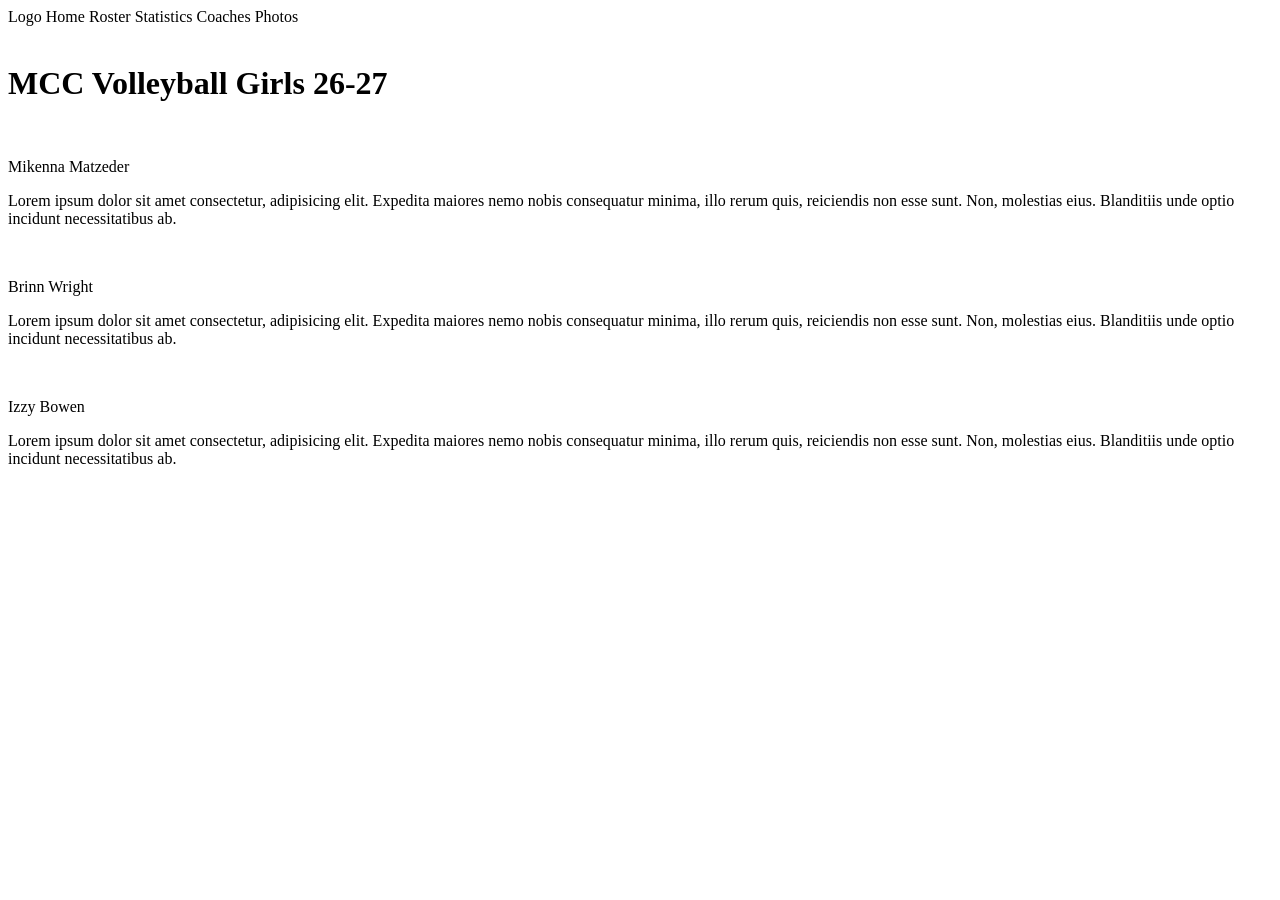
==== index.html @ a519c294 "css" ====
<!DOCTYPE html>
<html lang="en">
<head>
    <meta charset="UTF-8">
    <meta name="viewport" content="width=device-width, initial-scale=1.0">
    <title>Document</title>
</head>
<body>
    <nav>
        <a>Logo</a>
        <a>Home</a>
        <a>Roster</a>
        <a>Statistics</a>
        <a>Coaches</a>
        <a>Photos</a>
    </nav>
    <header>
        <img>
        <h1>MCC Volleyball Girls 26-27</h1>
    </header>
    <main>
        <section>
            <article>
                <img>
                <p>Mikenna Matzeder</p>
                <p>Lorem ipsum dolor sit amet consectetur, adipisicing elit. Expedita maiores nemo nobis consequatur minima, illo rerum quis, reiciendis non esse sunt. Non, molestias eius. Blanditiis unde optio incidunt necessitatibus ab.</p>
            </article>
            <article>
                <img>
                <p>Brinn Wright</p>
                <p>Lorem ipsum dolor sit amet consectetur, adipisicing elit. Expedita maiores nemo nobis consequatur minima, illo rerum quis, reiciendis non esse sunt. Non, molestias eius. Blanditiis unde optio incidunt necessitatibus ab.</p>
            </article>
            <article>
                <img>
                <p>Izzy Bowen</p>
                <p>Lorem ipsum dolor sit amet consectetur, adipisicing elit. Expedita maiores nemo nobis consequatur minima, illo rerum quis, reiciendis non esse sunt. Non, molestias eius. Blanditiis unde optio incidunt necessitatibus ab.</p>
            </article>
        </section>
    </main>
</body>
</html>
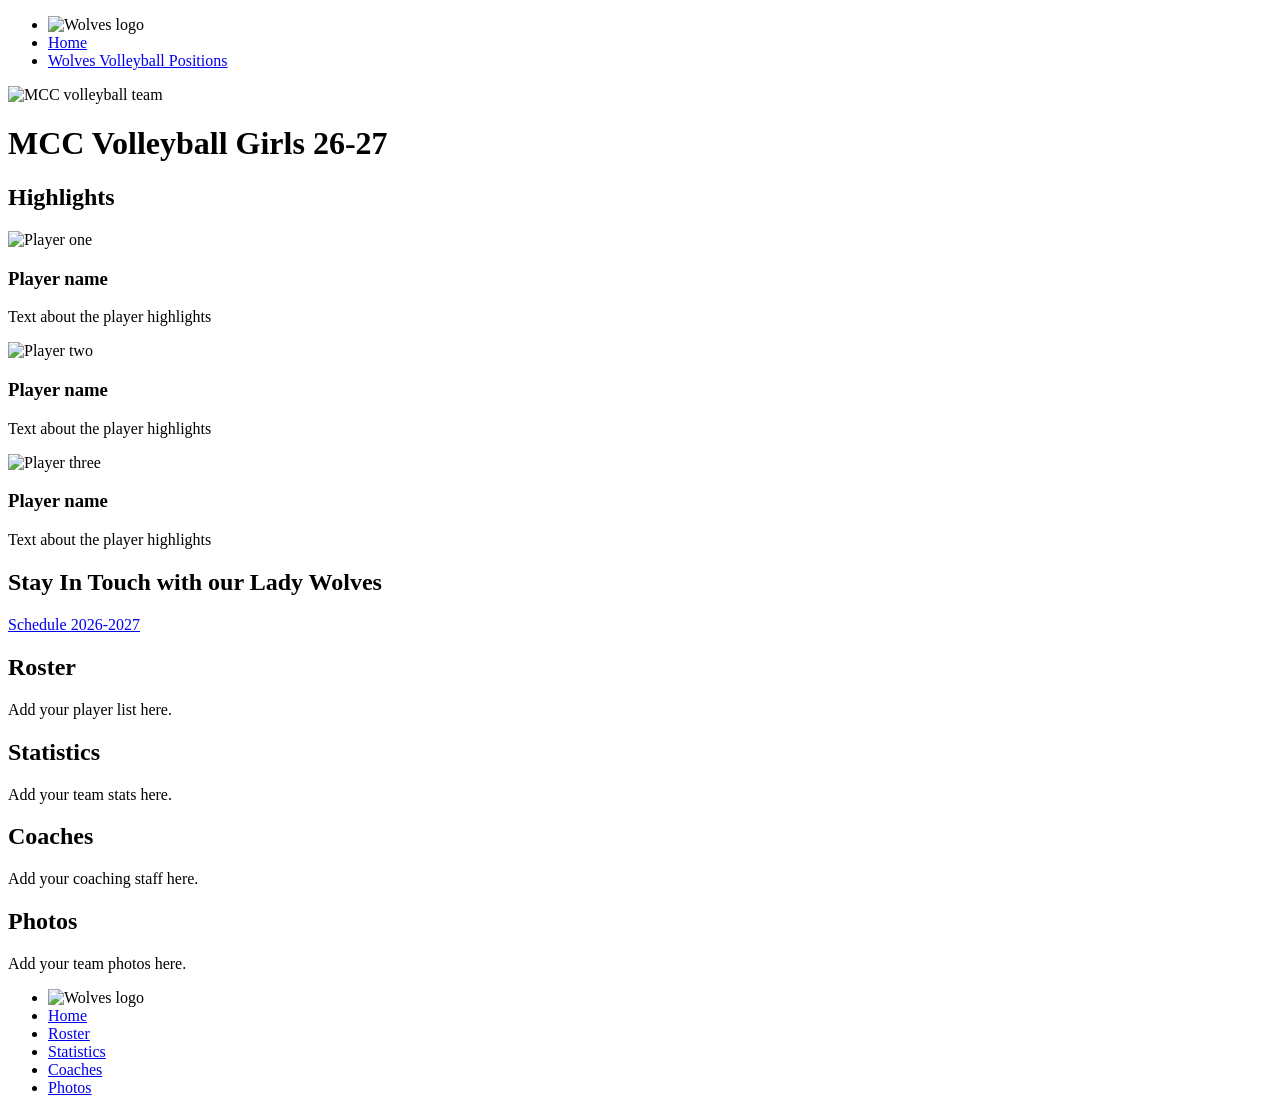
==== commit e03953b0: "first" ====
--- a/index.html
+++ b/index.html
@@ -3,39 +3,115 @@
 <head>
     <meta charset="UTF-8">
     <meta name="viewport" content="width=device-width, initial-scale=1.0">
-    <title>Document</title>
+    <title>MCC Volleyball Girls 26-27</title>
+
+    <link rel="preconnect" href="https://fonts.googleapis.com">
+    <link rel="preconnect" href="https://fonts.gstatic.com" crossorigin>
+    <link href="https://fonts.googleapis.com/css2?family=Kotta+One&family=Inter&display=swap" rel="stylesheet">
+
+    <link rel="stylesheet" href="css/styles.css">
 </head>
-<body>
-    <nav>
-        <a>Logo</a>
-        <a>Home</a>
-        <a>Roster</a>
-        <a>Statistics</a>
-        <a>Coaches</a>
-        <a>Photos</a>
+<body id="top">
+
+    <nav class="site-nav">
+        <ul>
+            <li>
+                <img src="images/wolf-logo.png" alt="Wolves logo">
+            </li>
+
+            <li>
+                <a href="#top">Home</a>
+            </li>
+
+            <li class="title">
+                <a href="layout.html">Wolves Volleyball Positions</a>
+            </li>
+        </ul>
     </nav>
-    <header>
-        <img>
-        <h1>MCC Volleyball Girls 26-27</h1>
-    </header>
+
     <main>
-        <section>
-            <article>
-                <img>
-                <p>Mikenna Matzeder</p>
-                <p>Lorem ipsum dolor sit amet consectetur, adipisicing elit. Expedita maiores nemo nobis consequatur minima, illo rerum quis, reiciendis non esse sunt. Non, molestias eius. Blanditiis unde optio incidunt necessitatibus ab.</p>
-            </article>
-            <article>
-                <img>
-                <p>Brinn Wright</p>
-                <p>Lorem ipsum dolor sit amet consectetur, adipisicing elit. Expedita maiores nemo nobis consequatur minima, illo rerum quis, reiciendis non esse sunt. Non, molestias eius. Blanditiis unde optio incidunt necessitatibus ab.</p>
-            </article>
-            <article>
-                <img>
-                <p>Izzy Bowen</p>
-                <p>Lorem ipsum dolor sit amet consectetur, adipisicing elit. Expedita maiores nemo nobis consequatur minima, illo rerum quis, reiciendis non esse sunt. Non, molestias eius. Blanditiis unde optio incidunt necessitatibus ab.</p>
-            </article>
+        <header class="hero">
+            <img src="images/team-photo.jpg" alt="MCC volleyball team">
+            <h1>MCC Volleyball Girls 26-27</h1>
+        </header>
+
+        <section class="highlights" id="highlights">
+            <h2>Highlights</h2>
+
+            <div class="players">
+                <article class="player">
+                    <img src="images/player-1.jpg" alt="Player one">
+                    <h3>Player name</h3>
+                    <p>Text about the player highlights</p>
+                </article>
+
+                <article class="player">
+                    <img src="images/player-2.jpg" alt="Player two">
+                    <h3>Player name</h3>
+                    <p>Text about the player highlights</p>
+                </article>
+
+                <article class="player">
+                    <img src="images/player-3.jpg" alt="Player three">
+                    <h3>Player name</h3>
+                    <p>Text about the player highlights</p>
+                </article>
+            </div>
+        </section>
+
+        <section class="touch-box" id="schedule">
+            <h2>Stay In Touch with our Lady Wolves</h2>
+            <a class="button" href="#">Schedule 2026-2027</a>
+        </section>
+
+        <section class="info" id="roster">
+            <h2>Roster</h2>
+            <p>Add your player list here.</p>
+        </section>
+
+        <section class="info" id="statistics">
+            <h2>Statistics</h2>
+            <p>Add your team stats here.</p>
+        </section>
+
+        <section class="info" id="coaches">
+            <h2>Coaches</h2>
+            <p>Add your coaching staff here.</p>
+        </section>
+
+        <section class="info" id="photos">
+            <h2>Photos</h2>
+            <p>Add your team photos here.</p>
         </section>
     </main>
+
+    <footer class="site-footer">
+        <ul>
+            <li>
+                <img src="images/wolf-logo.png" alt="Wolves logo">
+            </li>
+
+            <li>
+                <a href="#top">Home</a>
+            </li>
+
+            <li>
+                <a href="#roster">Roster</a>
+            </li>
+
+            <li>
+                <a href="#statistics">Statistics</a>
+            </li>
+
+            <li>
+                <a href="#coaches">Coaches</a>
+            </li>
+
+            <li>
+                <a href="#photos">Photos</a>
+            </li>
+        </ul>
+    </footer>
+
 </body>
 </html>
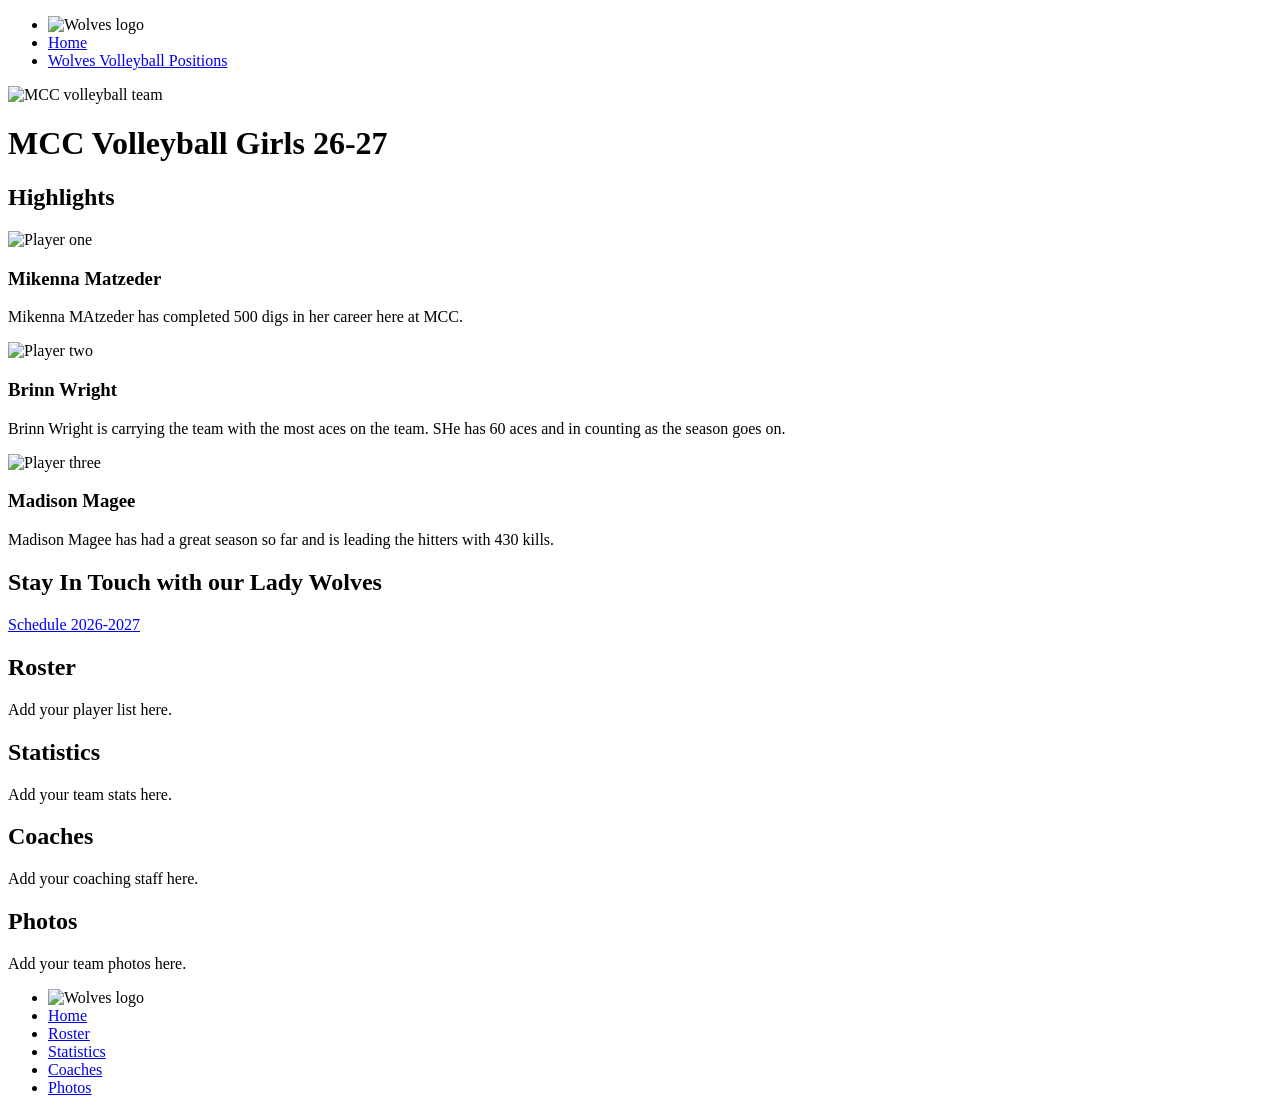
==== commit c9096140: "text" ====
--- a/index.html
+++ b/index.html
@@ -41,20 +41,20 @@
             <div class="players">
                 <article class="player">
                     <img src="images/player-1.jpg" alt="Player one">
-                    <h3>Player name</h3>
-                    <p>Text about the player highlights</p>
+                    <h3>Mikenna Matzeder</h3>
+                    <p>Mikenna MAtzeder has completed 500 digs in her career here at MCC.</p>
                 </article>
 
                 <article class="player">
                     <img src="images/player-2.jpg" alt="Player two">
-                    <h3>Player name</h3>
-                    <p>Text about the player highlights</p>
+                    <h3>Brinn Wright</h3>
+                    <p>Brinn Wright is carrying the team with the most aces on the team. SHe has 60 aces and in counting as the season goes on.</p>
                 </article>
 
                 <article class="player">
                     <img src="images/player-3.jpg" alt="Player three">
-                    <h3>Player name</h3>
-                    <p>Text about the player highlights</p>
+                    <h3>Madison Magee</h3>
+                    <p>Madison Magee has had a great season so far and is leading the hitters with 430 kills.</p>
                 </article>
             </div>
         </section>
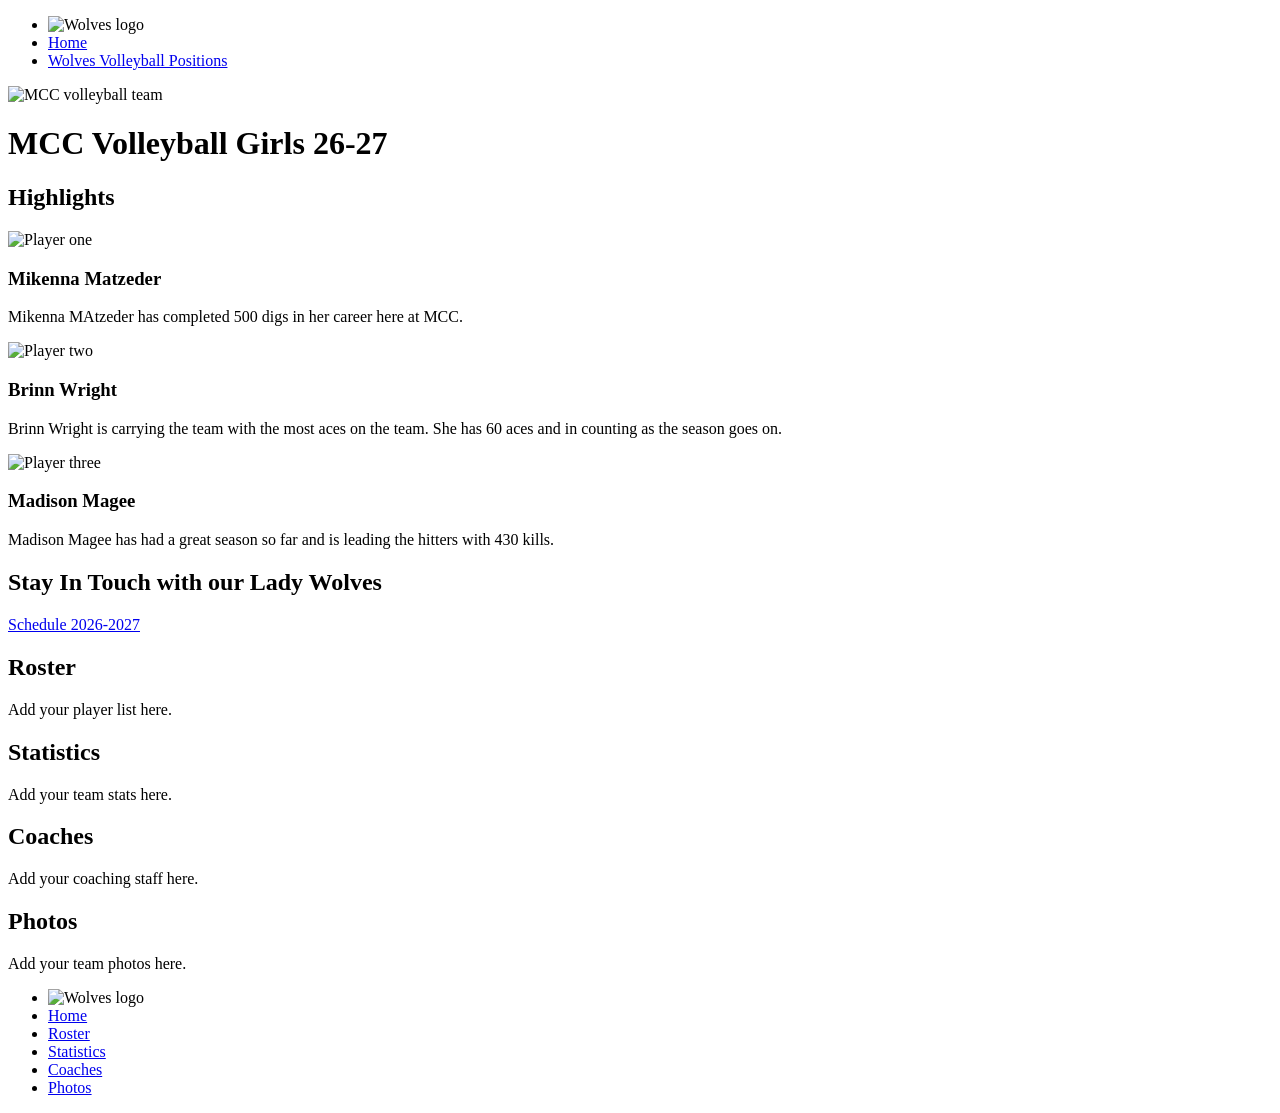
==== commit f718c392: "text" ====
--- a/index.html
+++ b/index.html
@@ -48,7 +48,7 @@
                 <article class="player">
                     <img src="images/player-2.jpg" alt="Player two">
                     <h3>Brinn Wright</h3>
-                    <p>Brinn Wright is carrying the team with the most aces on the team. SHe has 60 aces and in counting as the season goes on.</p>
+                    <p>Brinn Wright is carrying the team with the most aces on the team. She has 60 aces and in counting as the season goes on.</p>
                 </article>
 
                 <article class="player">
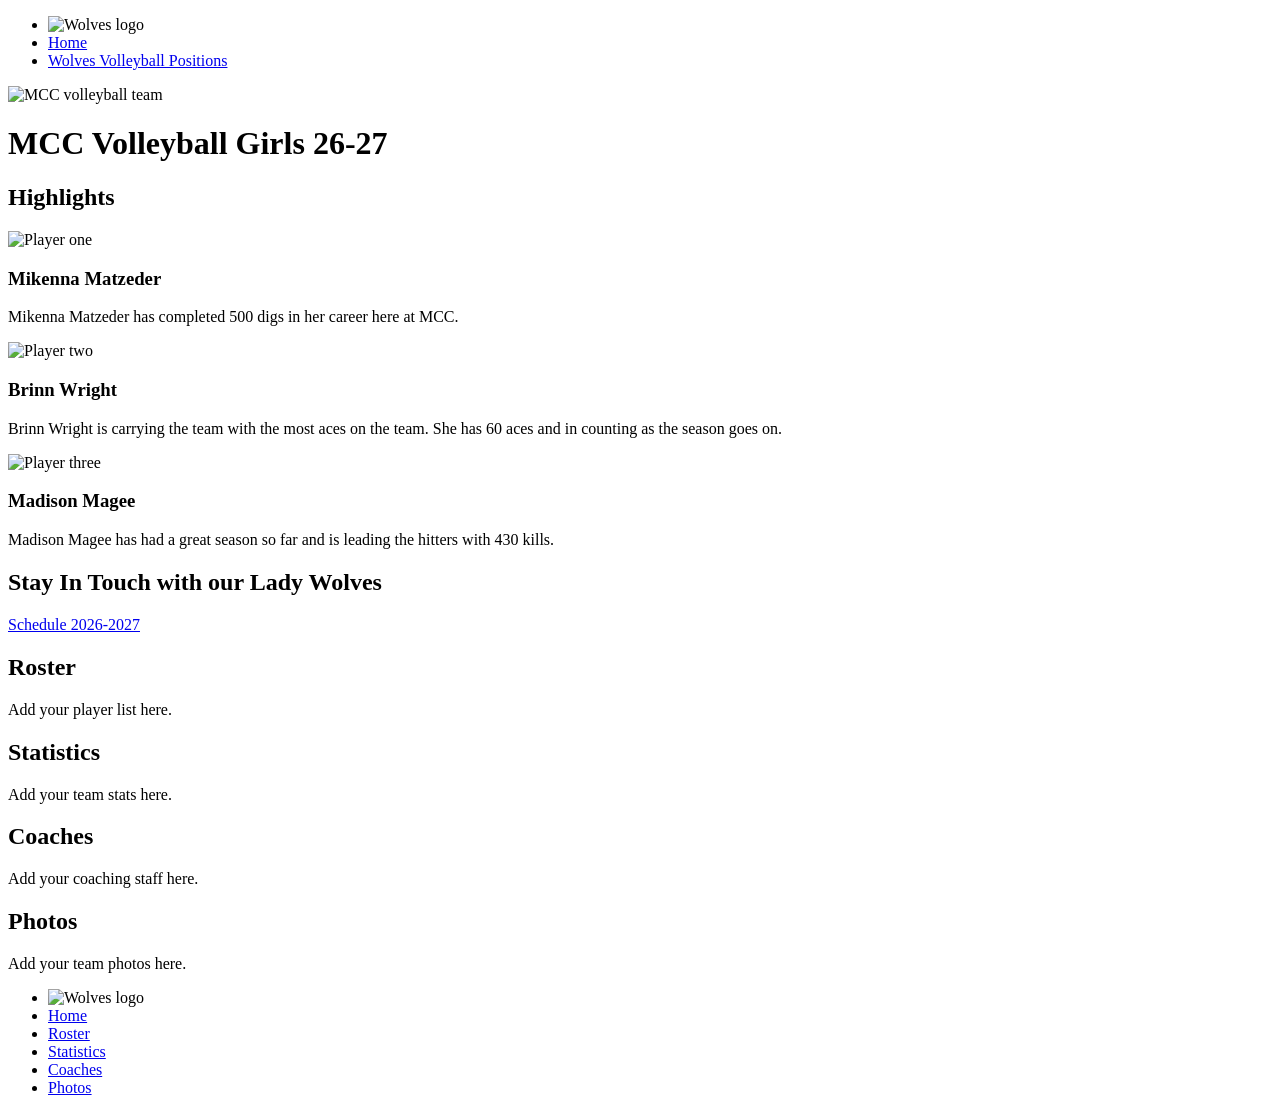
==== commit b1510795: "text" ====
--- a/index.html
+++ b/index.html
@@ -42,7 +42,7 @@
                 <article class="player">
                     <img src="images/player-1.jpg" alt="Player one">
                     <h3>Mikenna Matzeder</h3>
-                    <p>Mikenna MAtzeder has completed 500 digs in her career here at MCC.</p>
+                    <p>Mikenna Matzeder has completed 500 digs in her career here at MCC.</p>
                 </article>
 
                 <article class="player">
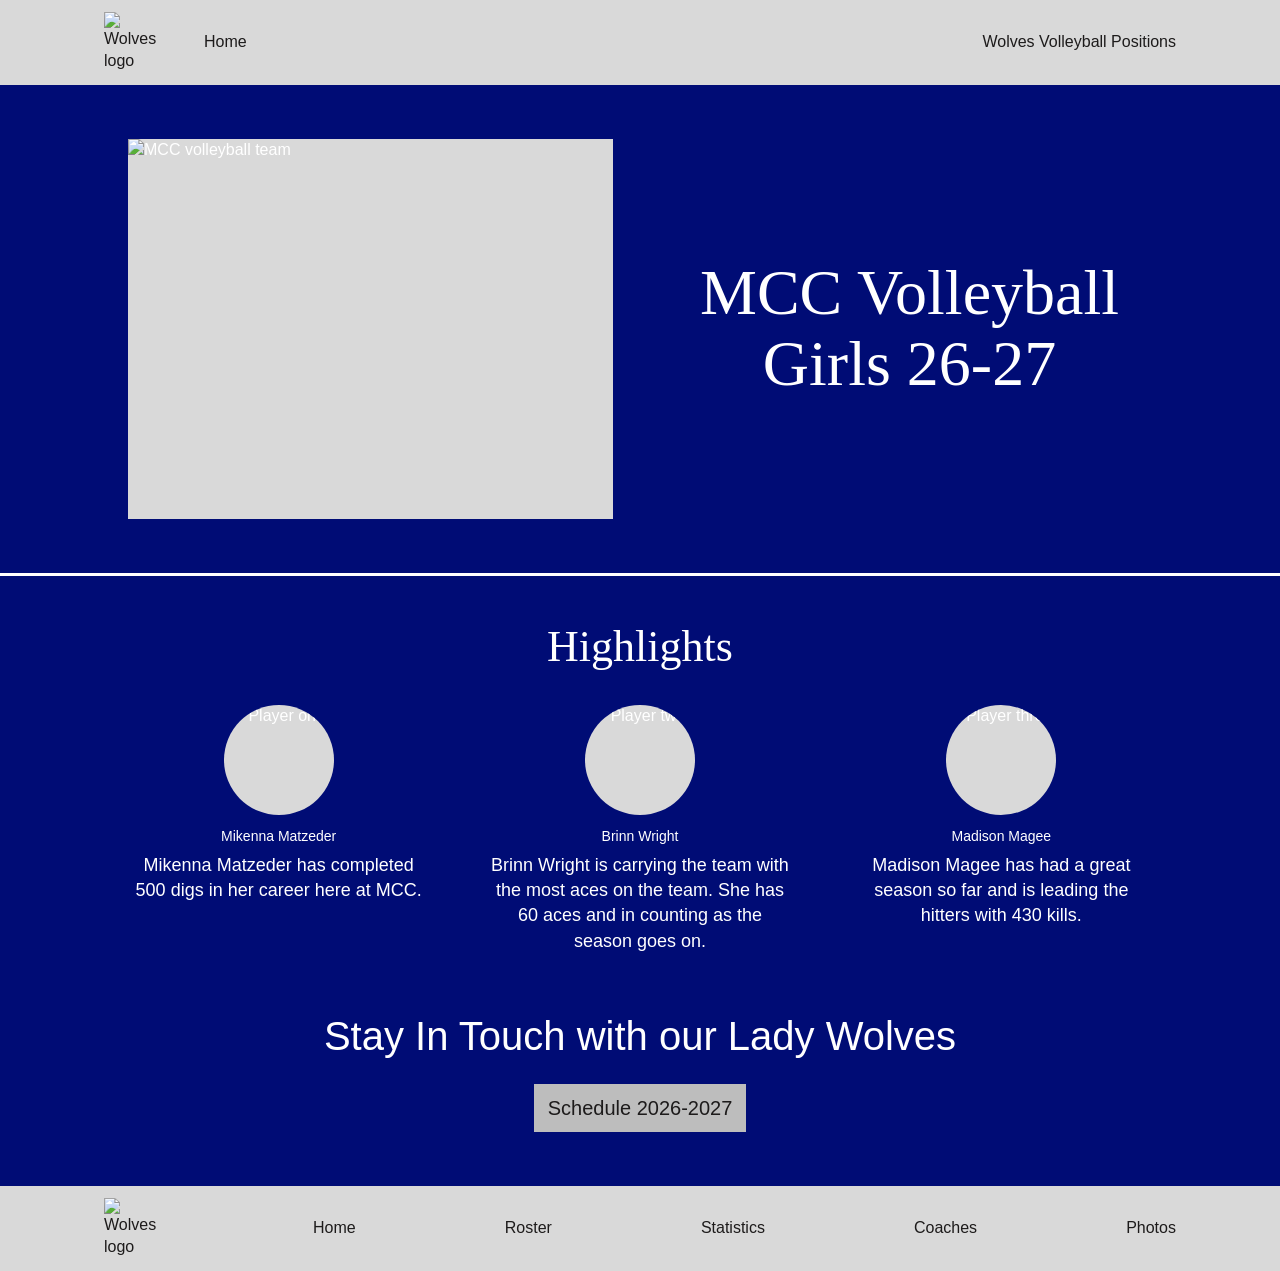
==== commit f9c7be3d: "fixed" ====
--- a/index.html
+++ b/index.html
@@ -64,26 +64,7 @@
             <a class="button" href="#">Schedule 2026-2027</a>
         </section>
 
-        <section class="info" id="roster">
-            <h2>Roster</h2>
-            <p>Add your player list here.</p>
-        </section>
 
-        <section class="info" id="statistics">
-            <h2>Statistics</h2>
-            <p>Add your team stats here.</p>
-        </section>
-
-        <section class="info" id="coaches">
-            <h2>Coaches</h2>
-            <p>Add your coaching staff here.</p>
-        </section>
-
-        <section class="info" id="photos">
-            <h2>Photos</h2>
-            <p>Add your team photos here.</p>
-        </section>
-    </main>
 
     <footer class="site-footer">
         <ul>
--- a/css/styles.css
+++ b/css/styles.css
@@ -0,0 +1,218 @@
+* {
+    box-sizing: border-box;
+    margin: 0;
+    padding: 0;
+}
+
+html {
+    scroll-behavior: smooth;
+}
+
+body {
+    background: #000C75;
+    color: #FFFFFF;
+    font-family: 'Inter', Arial, Helvetica, sans-serif;
+    line-height: 1.4;
+    min-height: 100vh;
+    display: grid;
+    grid-template: auto 1fr auto / 1fr;
+}
+
+h1, h2, h3 {
+    font-family: 'Kotta One', Georgia, serif;
+    font-weight: 400;
+}
+
+a {
+    color: inherit;
+    text-decoration: none;
+}
+
+/* Top and bottom bars */
+.site-nav, .site-footer {
+    background: #D9D9D9;
+    color: #1D1B1B;
+}
+
+.site-nav ul, .site-footer ul {
+    list-style: none;
+    display: grid;
+    align-items: center;
+    gap: 40px;
+    max-width: 1120px;
+    margin: 0 auto;
+    padding: 12px 24px;
+}
+
+.site-nav ul {
+    grid-template: auto / 60px auto 1fr;
+}
+
+.site-footer ul {
+    grid-template: auto / 60px auto auto auto auto auto;
+    justify-content: space-between;
+}
+
+.site-nav img, .site-footer img {
+    height: 50px;
+}
+
+.site-nav .title {
+    text-align: right;
+}
+
+.site-nav a:hover, .site-footer a:hover {
+    text-decoration: underline;
+}
+
+/* Page content */
+main {
+    width: 100%;
+}
+
+h1 {
+    font-size: 64px;
+    line-height: 1.1;
+}
+
+h2 {
+    font-size: 44px;
+}
+
+/* Hero: picture on the left, title on the right */
+.hero {
+    display: grid;
+    grid-template: auto / 1fr 1fr;
+    align-items: center;
+    gap: 54px;
+    padding: 54px 10%;
+}
+
+.hero img {
+    display: block;
+    width: 100%;
+    height: 380px;
+    object-fit: cover;
+    background: #D9D9D9;
+}
+
+.hero h1 {
+    text-align: center;
+}
+
+/* Highlights: three players in a row */
+.highlights {
+    border-top: 3px solid #FFFFFF;
+    padding: 40px 10% 54px;
+    text-align: center;
+}
+
+.players {
+    display: grid;
+    grid-template: auto / 1fr 1fr 1fr;
+    gap: 60px;
+    margin-top: 28px;
+}
+
+.player img {
+    width: 110px;
+    height: 110px;
+    border-radius: 50%;
+    object-fit: cover;
+    background: #D9D9D9;
+    display: block;
+    margin: 0 auto 12px;
+}
+
+.player h3 {
+    font-family: 'Inter', Arial, Helvetica, sans-serif;
+    font-size: 14px;
+    margin-bottom: 6px;
+}
+
+.player p {
+    font-size: 18px;
+}
+
+/* Stay in touch box */
+.touch-box {
+    padding: 0 10% 54px;
+    text-align: center;
+}
+
+.touch-box h2 {
+    font-family: 'Inter', Arial, Helvetica, sans-serif;
+    font-size: 40px;
+}
+
+.button {
+    display: inline-block;
+    margin-top: 20px;
+    background: #BDBDBD;
+    color: #1D1B1B;
+    padding: 10px 14px;
+    font-size: 20px;
+}
+
+.button:hover {
+    background: #FFFFFF;
+}
+
+/* Roster, statistics, coaches, photos */
+.info {
+    border-top: 3px solid #FFFFFF;
+    padding: 40px 10% 54px;
+    text-align: center;
+}
+
+.info p {
+    margin-top: 12px;
+    font-size: 18px;
+}
+
+/* Page 2 (layout.html): positions */
+.page-title {
+    padding: 40px 10% 28px;
+    text-align: center;
+}
+
+.positions {
+    display: grid;
+    grid-template: auto / 1fr 1fr 1fr;
+    gap: 28px;
+    padding: 0 10% 40px;
+}
+
+.position img {
+    display: block;
+    width: 100%;
+    height: 220px;
+    object-fit: cover;
+    background: #D9D9D9;
+}
+
+.position p {
+    margin-top: 10px;
+    text-align: center;
+    font-size: 18px;
+}
+
+.court {
+    border-top: 3px solid #FFFFFF;
+    padding: 40px 10% 54px;
+    text-align: center;
+}
+
+.court img {
+    display: block;
+    width: 100%;
+    height: 420px;
+    object-fit: cover;
+    background: #D9D9D9;
+    margin-bottom: 28px;
+}
+
+.court h2 {
+    font-size: 72px;
+    line-height: 1.1;
+}
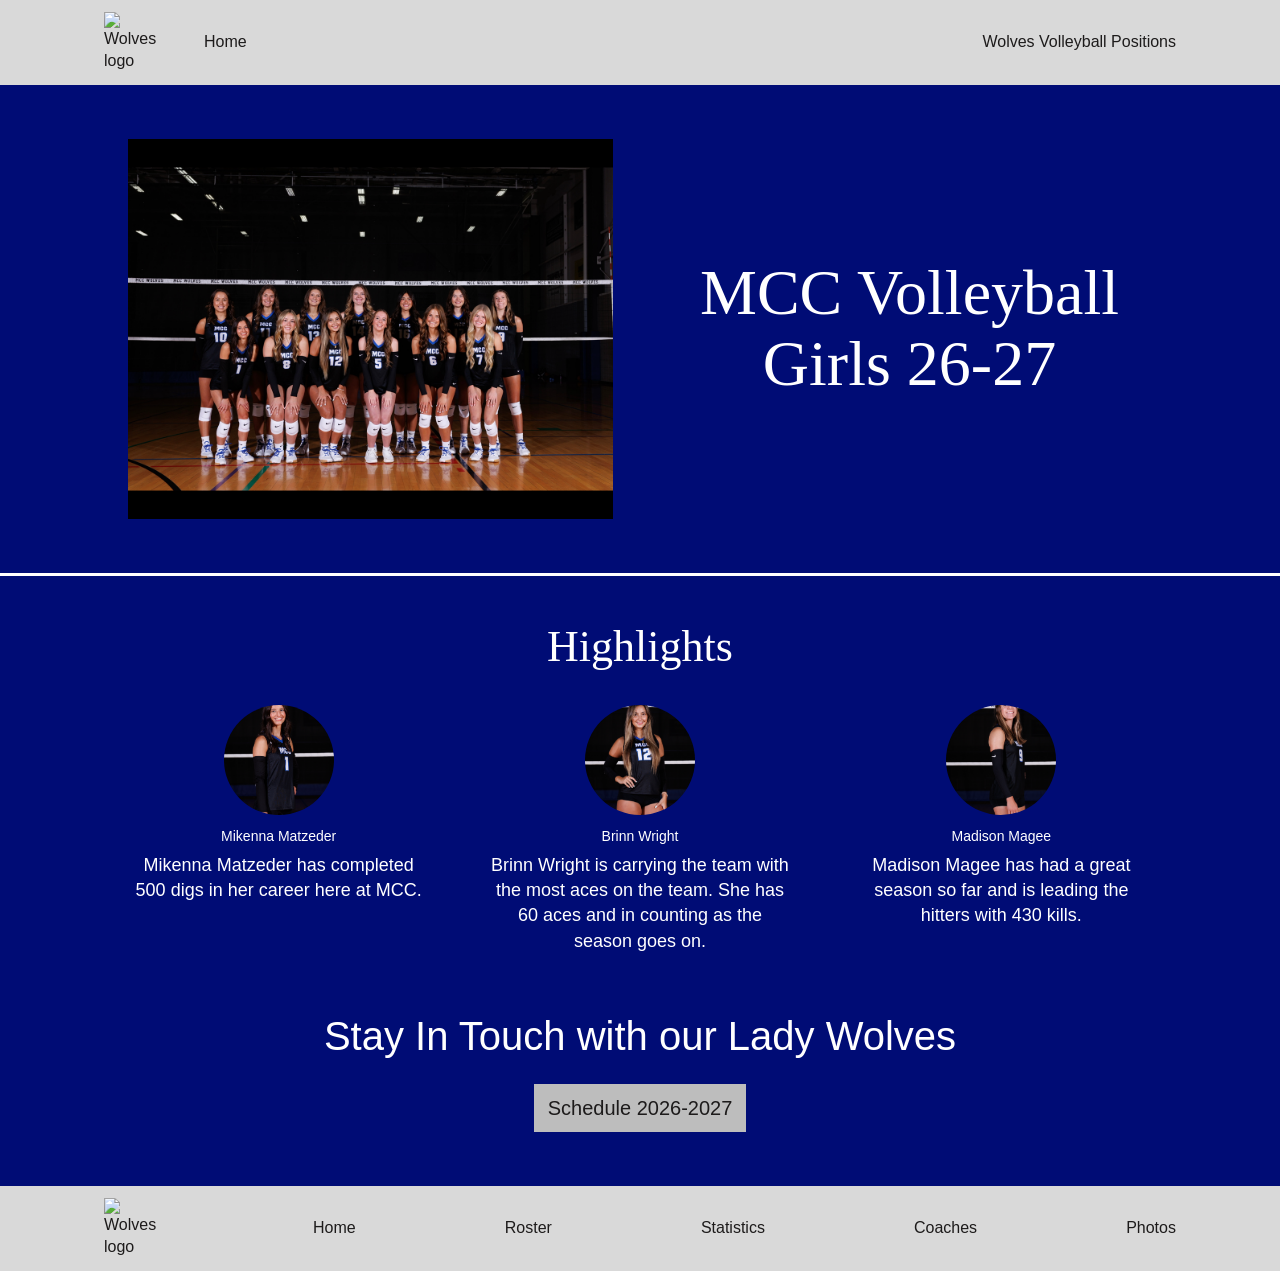
==== commit 3cdb610c: "pictures" ====
--- a/index.html
+++ b/index.html
@@ -31,7 +31,7 @@
 
     <main>
         <header class="hero">
-            <img src="images/team-photo.jpg" alt="MCC volleyball team">
+            <img src="IMG_2531.png" alt="MCC volleyball team">
             <h1>MCC Volleyball Girls 26-27</h1>
         </header>
 
@@ -40,19 +40,19 @@
 
             <div class="players">
                 <article class="player">
-                    <img src="images/player-1.jpg" alt="Player one">
+                    <img src="IMG_2529.png" alt="Player one">
                     <h3>Mikenna Matzeder</h3>
                     <p>Mikenna Matzeder has completed 500 digs in her career here at MCC.</p>
                 </article>
 
                 <article class="player">
-                    <img src="images/player-2.jpg" alt="Player two">
+                    <img src="IMG_2528.png" alt="Player two">
                     <h3>Brinn Wright</h3>
                     <p>Brinn Wright is carrying the team with the most aces on the team. She has 60 aces and in counting as the season goes on.</p>
                 </article>
 
                 <article class="player">
-                    <img src="images/player-3.jpg" alt="Player three">
+                    <img src="IMG_2530.png" alt="Player three">
                     <h3>Madison Magee</h3>
                     <p>Madison Magee has had a great season so far and is leading the hitters with 430 kills.</p>
                 </article>
